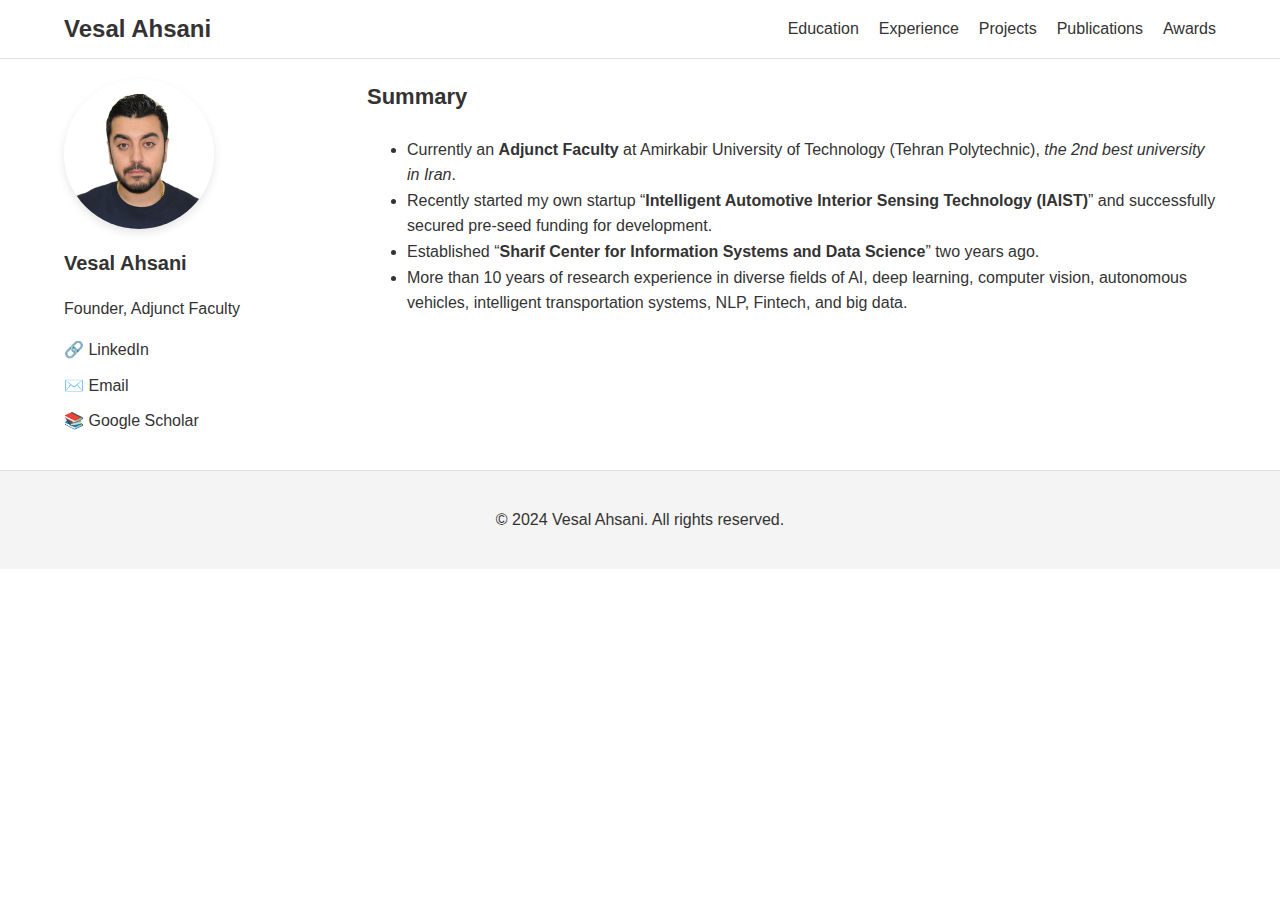
==== index.html @ ca5a57ae "Update index.html" ====
<!DOCTYPE html>
<html lang="en">
<head>
    <meta charset="UTF-8">
    <meta http-equiv="X-UA-Compatible" content="IE=edge">
    <meta name="viewport" content="width=device-width, initial-scale=1.0">
    <title>Vesal Ahsani - Personal Website</title>
    <link rel="stylesheet" href="styles.css">
</head>
<body>
    <header>
        <div class="container">
            <h1><a href="index.html" class="no-link-style">Vesal Ahsani</a></h1>
            <nav>
                <ul>
                    <li><a href="education.html">Education</a></li>
                    <li><a href="experience.html">Experience</a></li>
                    <li><a href="projects.html">Projects</a></li>
                    <li><a href="publications.html">Publications</a></li>
                    <li><a href="awards.html">Awards</a></li>
                </ul>
            </nav>
        </div>
    </header>

    <div class="main-content">
        <div class="sidebar">
            <img src="profile.jpg" alt="Vesal Ahsani" class="profile-photo">
            <h2>Vesal Ahsani</h2>
            <p>Founder, Adjunct Faculty</p>
            <ul class="contact-info">
                <li><a href="https://www.linkedin.com/in/vesalahsani/" target="_blank">LinkedIn</a></li>
                <li><a href="mailto:vesalahsani@gmail.com">Email</a></li>
                <li><a href="https://scholar.google.com/citations?user=c81c_m8AAAAJ&hl=en&oi=ao" target="_blank">Google Scholar</a></li>
            </ul>
        </div>

        <div class="content">
            <section id="summary">
                <h3>Summary</h3>
                <ul>
                    <li>Currently an <strong>Adjunct Faculty</strong> at Amirkabir University of Technology (Tehran Polytechnic), <i>the 2nd best university in Iran</i>.</li>
                    <li>Recently started my own startup “<strong>Intelligent Automotive Interior Sensing Technology (IAIST)</strong>” and successfully secured pre-seed funding for development.</li>
                    <li>Established “<strong>Sharif Center for Information Systems and Data Science</strong>” two years ago.</li>
                    <li>More than 10 years of research experience in diverse fields of AI, deep learning, computer vision, autonomous vehicles, intelligent transportation systems, NLP, Fintech, and big data.</li>
                </ul>
            </section>
        </div>
    </div>

    <footer>
        <p>&copy; 2024 Vesal Ahsani. All rights reserved.</p>
    </footer>
</body>
</html>
---- styles.css ----
body {
    font-family: Arial, sans-serif;
    margin: 0;
    padding: 0;
    line-height: 1.6;
    color: #333;
}

header {
    background-color: #fff;
    border-bottom: 1px solid #ddd;
    padding: 10px 0;
}

.container {
    width: 90%;
    margin: 0 auto;
    display: flex;
    justify-content: space-between;
    align-items: center;
}

h1 {
    margin: 0;
    font-size: 24px;
    font-weight: bold;
}

/* Make name clickable but styled like normal text */
h1 a.no-link-style {
    color: #333;
    text-decoration: none;
    cursor: pointer;
}

h1 a.no-link-style:hover {
    color: #333;
}

nav ul {
    list-style: none;
    padding: 0;
    margin: 0;
    display: flex;
}

nav ul li {
    margin-left: 20px;
}

nav ul li a {
    text-decoration: none;
    color: #333;
    font-size: 16px;
    transition: color 0.3s ease;
}

nav ul li a:hover {
    color: #007BFF; /* Change link color on hover */
}

.main-content {
    display: flex;
    margin: 20px auto;
    width: 90%;
}

.sidebar {
    width: 25%;
    padding-right: 20px;
}

.profile-photo {
    width: 100%;
    max-width: 150px;
    border-radius: 50%; /* Make profile photo circular */
    box-shadow: 0 4px 8px rgba(0, 0, 0, 0.1); /* Adds a shadow effect */
    /* filter: blur(0.2px) brightness(0.9); Adds blur and reduces brightness for a vague effect */
    transition: filter 0.3s ease; /* Smooth transition for hover effect */    
}

.sidebar h2 {
    margin-top: 10px;
    font-size: 20px;
}

.contact-info {
    list-style: none;
    padding: 0;
}

.contact-info li {
    margin-top: 10px;
}

.contact-info a {
    text-decoration: none;
    color: #333;
    transition: color 0.3s ease;
}

/* Emojis for Contact Links */
.contact-info li a:before {
    content: '🔗 '; /* Default icon */
}

.contact-info li a[href*="linkedin"]::before {
    content: '🔗 '; /* LinkedIn emoji */
}

.contact-info li a[href*="mailto"]::before {
    content: '✉️ '; /* Email emoji */
}

.contact-info li a[href*="scholar"]::before {
    content: '📚 '; /* Google Scholar emoji */
}

.contact-info a:hover {
    color: #007BFF; /* Change link color on hover */
}

.content {
    width: 75%;
}

.content h3 {
    font-size: 22px;
    margin-top: 0;
}

footer {
    text-align: center;
    padding: 20px 0;
    background-color: #f4f4f4;
    border-top: 1px solid #ddd;
    margin-top: 20px;
}
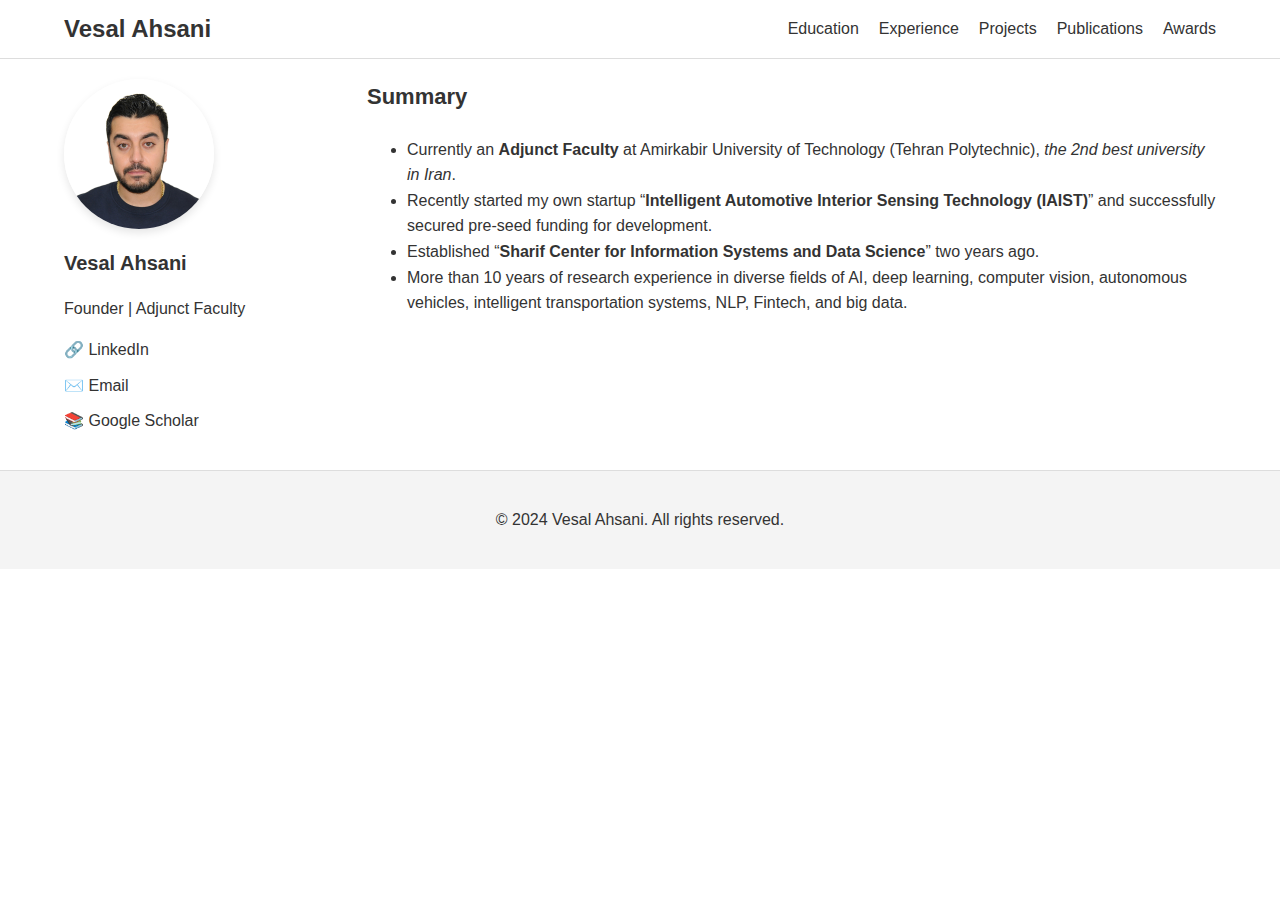
==== commit 176d7739: "Update index.html" ====
--- a/index.html
+++ b/index.html
@@ -27,7 +27,7 @@
         <div class="sidebar">
             <img src="profile.jpg" alt="Vesal Ahsani" class="profile-photo">
             <h2>Vesal Ahsani</h2>
-            <p>Founder, Adjunct Faculty</p>
+            <p>Founder | Adjunct Faculty</p>
             <ul class="contact-info">
                 <li><a href="https://www.linkedin.com/in/vesalahsani/" target="_blank">LinkedIn</a></li>
                 <li><a href="mailto:vesalahsani@gmail.com">Email</a></li>
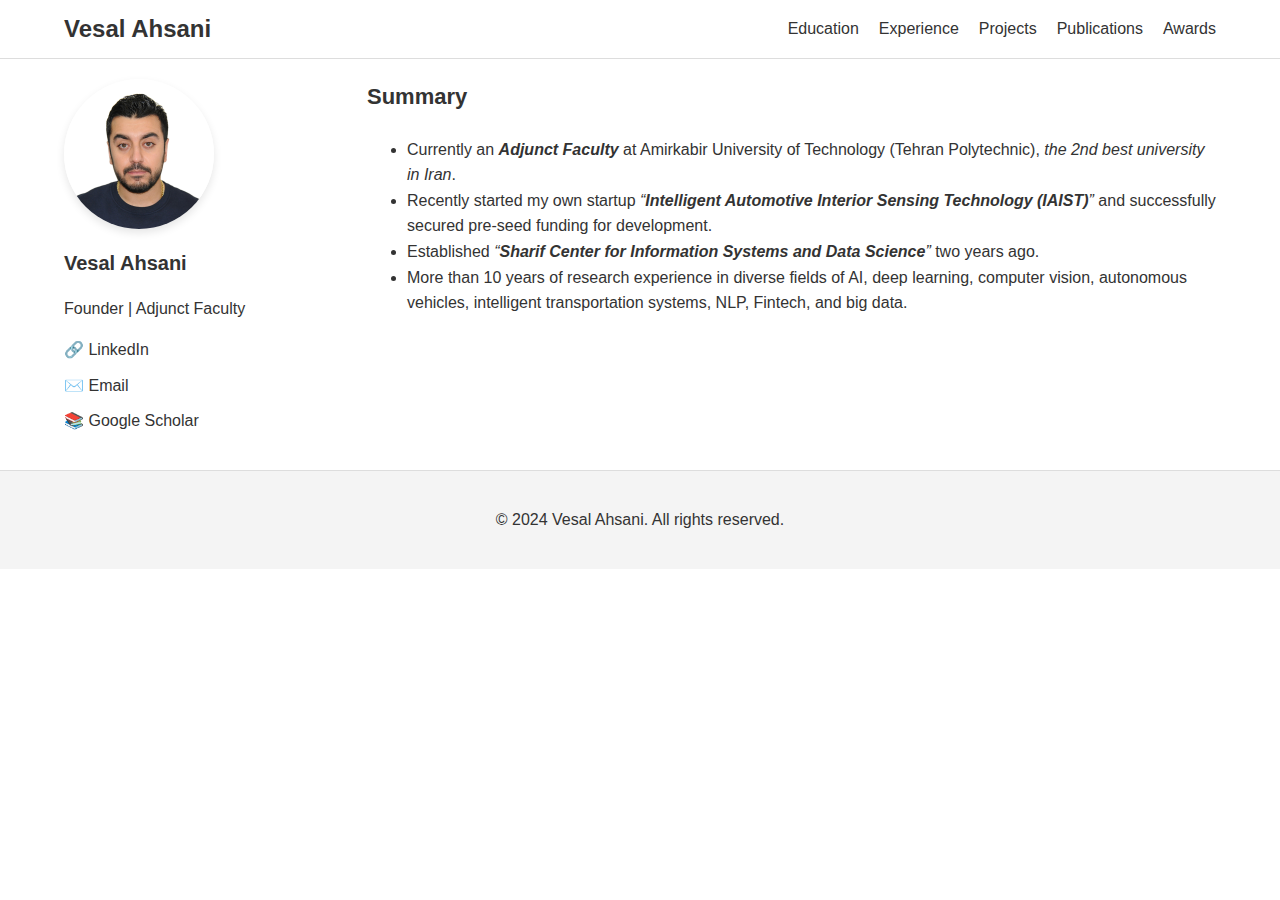
==== commit 56110e88: "Update index.html" ====
--- a/index.html
+++ b/index.html
@@ -39,9 +39,9 @@
             <section id="summary">
                 <h3>Summary</h3>
                 <ul>
-                    <li>Currently an <strong>Adjunct Faculty</strong> at Amirkabir University of Technology (Tehran Polytechnic), <i>the 2nd best university in Iran</i>.</li>
-                    <li>Recently started my own startup “<strong>Intelligent Automotive Interior Sensing Technology (IAIST)</strong>” and successfully secured pre-seed funding for development.</li>
-                    <li>Established “<strong>Sharif Center for Information Systems and Data Science</strong>” two years ago.</li>
+                    <li>Currently an <i><strong>Adjunct Faculty</strong></i> at Amirkabir University of Technology (Tehran Polytechnic), <i>the 2nd best university in Iran</i>.</li>
+                    <li>Recently started my own startup <i>“<strong>Intelligent Automotive Interior Sensing Technology (IAIST)</strong>”</i> and successfully secured pre-seed funding for development.</li>
+                    <li>Established <i>“<strong>Sharif Center for Information Systems and Data Science</strong>”</i> two years ago.</li>
                     <li>More than 10 years of research experience in diverse fields of AI, deep learning, computer vision, autonomous vehicles, intelligent transportation systems, NLP, Fintech, and big data.</li>
                 </ul>
             </section>
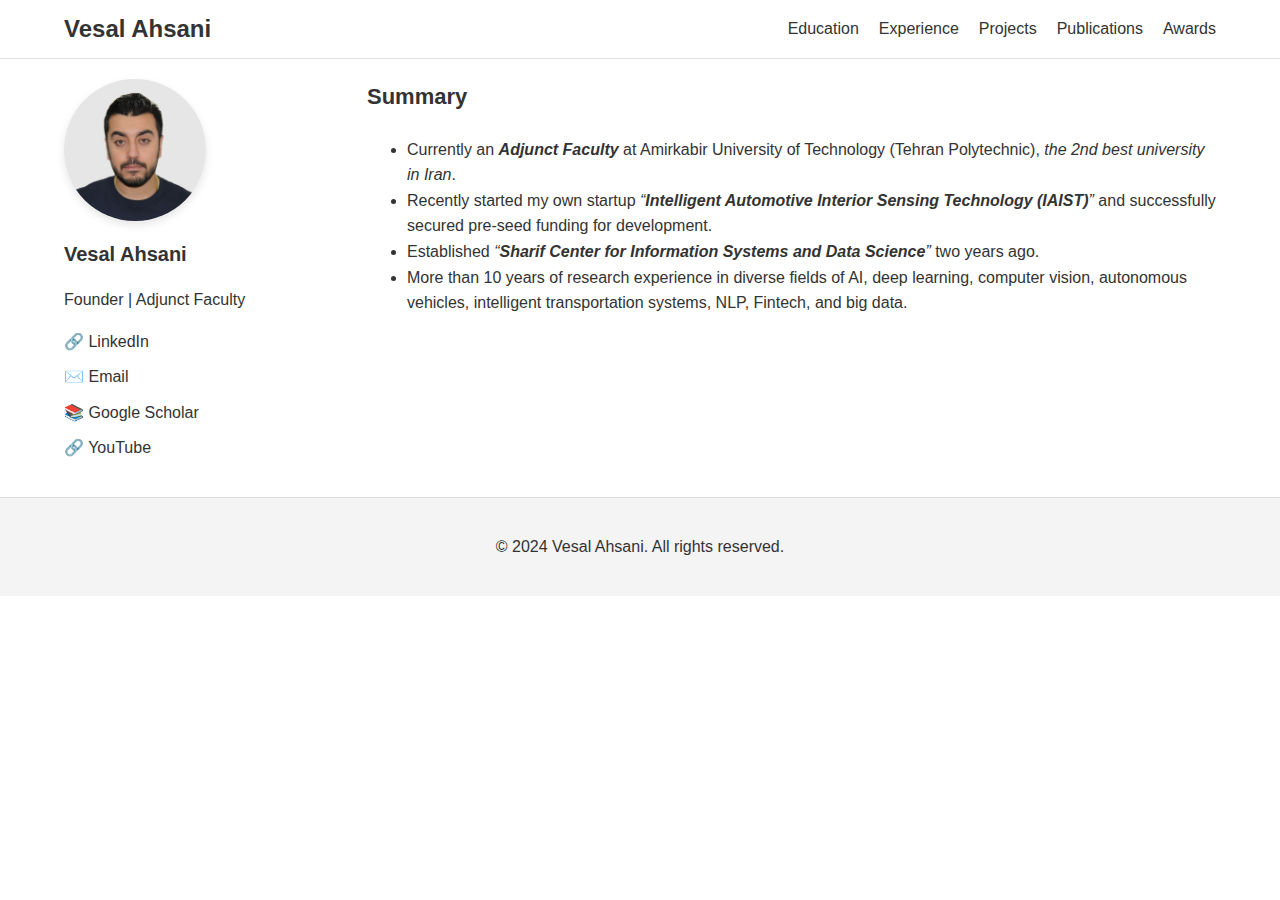
==== commit b6c6f11c: "Update index.html" ====
--- a/index.html
+++ b/index.html
@@ -32,6 +32,7 @@
                 <li><a href="https://www.linkedin.com/in/vesalahsani/" target="_blank">LinkedIn</a></li>
                 <li><a href="mailto:vesalahsani@gmail.com">Email</a></li>
                 <li><a href="https://scholar.google.com/citations?user=c81c_m8AAAAJ&hl=en&oi=ao" target="_blank">Google Scholar</a></li>
+                <li><a href="https://www.youtube.com/@vesalahsani1518" target="_blank">YouTube</a></li>                
             </ul>
         </div>
 
--- a/styles.css
+++ b/styles.css
@@ -71,11 +71,11 @@
 }
 
 .profile-photo {
-    width: 100%;
+    width: 50%;
     max-width: 150px;
     border-radius: 50%; /* Make profile photo circular */
     box-shadow: 0 4px 8px rgba(0, 0, 0, 0.1); /* Adds a shadow effect */
-    /* filter: blur(0.2px) brightness(0.9); Adds blur and reduces brightness for a vague effect */
+    filter: blur(0.2px) brightness(0.9); /*Adds blur and reduces brightness for a vague effect */
     transition: filter 0.3s ease; /* Smooth transition for hover effect */    
 }
 
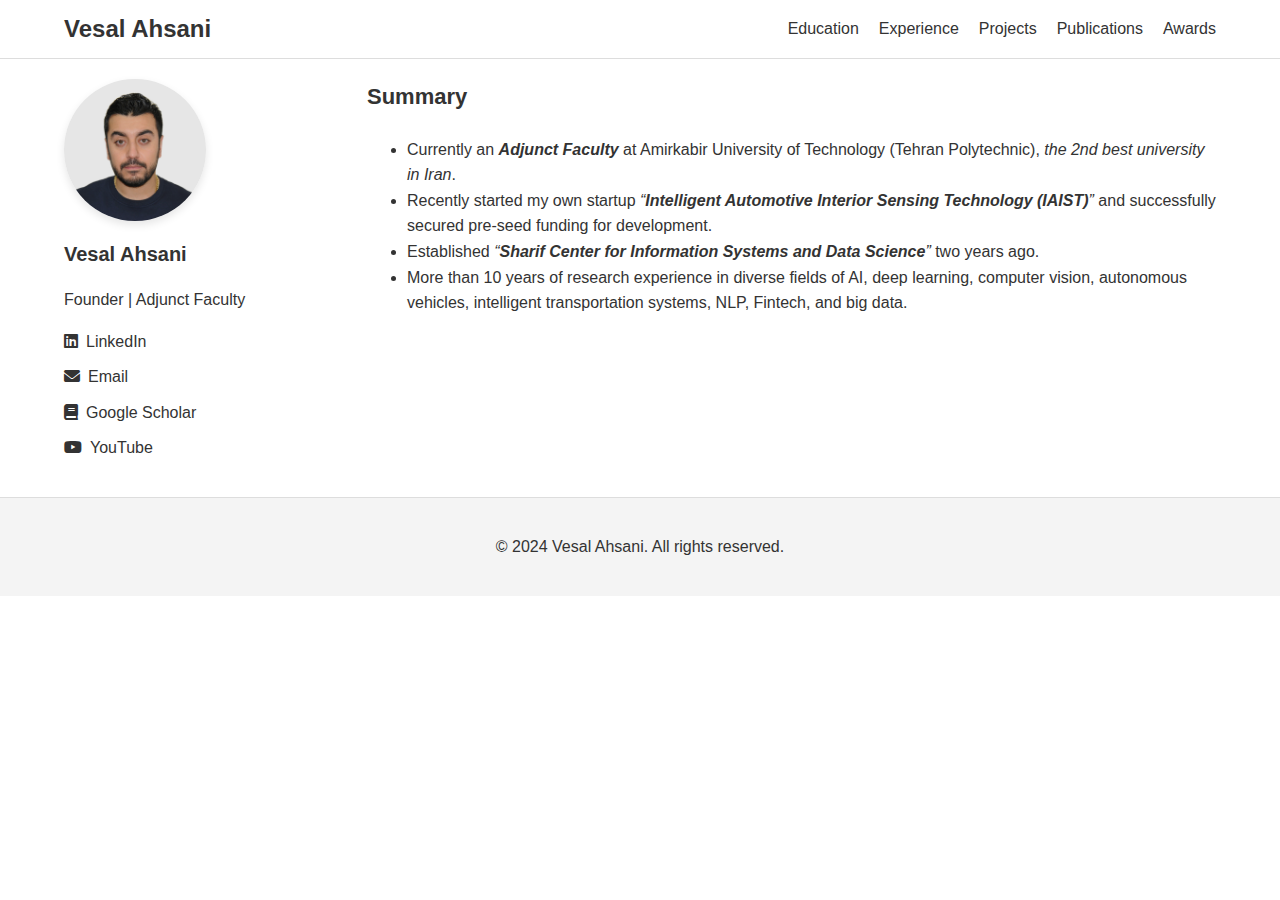
==== commit 64f7b5af: "Update index.html" ====
--- a/index.html
+++ b/index.html
@@ -6,6 +6,7 @@
     <meta name="viewport" content="width=device-width, initial-scale=1.0">
     <title>Vesal Ahsani - Personal Website</title>
     <link rel="stylesheet" href="styles.css">
+    <link rel="stylesheet" href="https://cdnjs.cloudflare.com/ajax/libs/font-awesome/6.0.0-beta3/css/all.min.css">
 </head>
 <body>
     <header>
--- a/styles.css
+++ b/styles.css
@@ -99,21 +99,29 @@
     transition: color 0.3s ease;
 }
 
-/* Emojis for Contact Links */
+/* Font Awesome Icons for Contact Links */
 .contact-info li a:before {
-    content: '🔗 '; /* Default icon */
+    margin-right: 8px; /* Add space between icon and text */
 }
 
-.contact-info li a[href*="linkedin"]::before {
-    content: '🔗 '; /* LinkedIn emoji */
+.contact-info li a[href*="linkedin.com"]::before {
+    content: '\f08c'; /* LinkedIn icon */
+    font-family: 'FontAwesome';
 }
 
 .contact-info li a[href*="mailto"]::before {
-    content: '✉️ '; /* Email emoji */
+    content: '\f0e0'; /* Email icon */
+    font-family: 'FontAwesome';
 }
 
-.contact-info li a[href*="scholar"]::before {
-    content: '📚 '; /* Google Scholar emoji */
+.contact-info li a[href*="scholar.google.com"]::before {
+    content: '\f02d'; /* Google Scholar icon */
+    font-family: 'FontAwesome';
+}
+
+.contact-info li a[href*="youtube.com"]::before {
+    content: '\f167'; /* YouTube icon */
+    font-family: 'FontAwesome';
 }
 
 .contact-info a:hover {
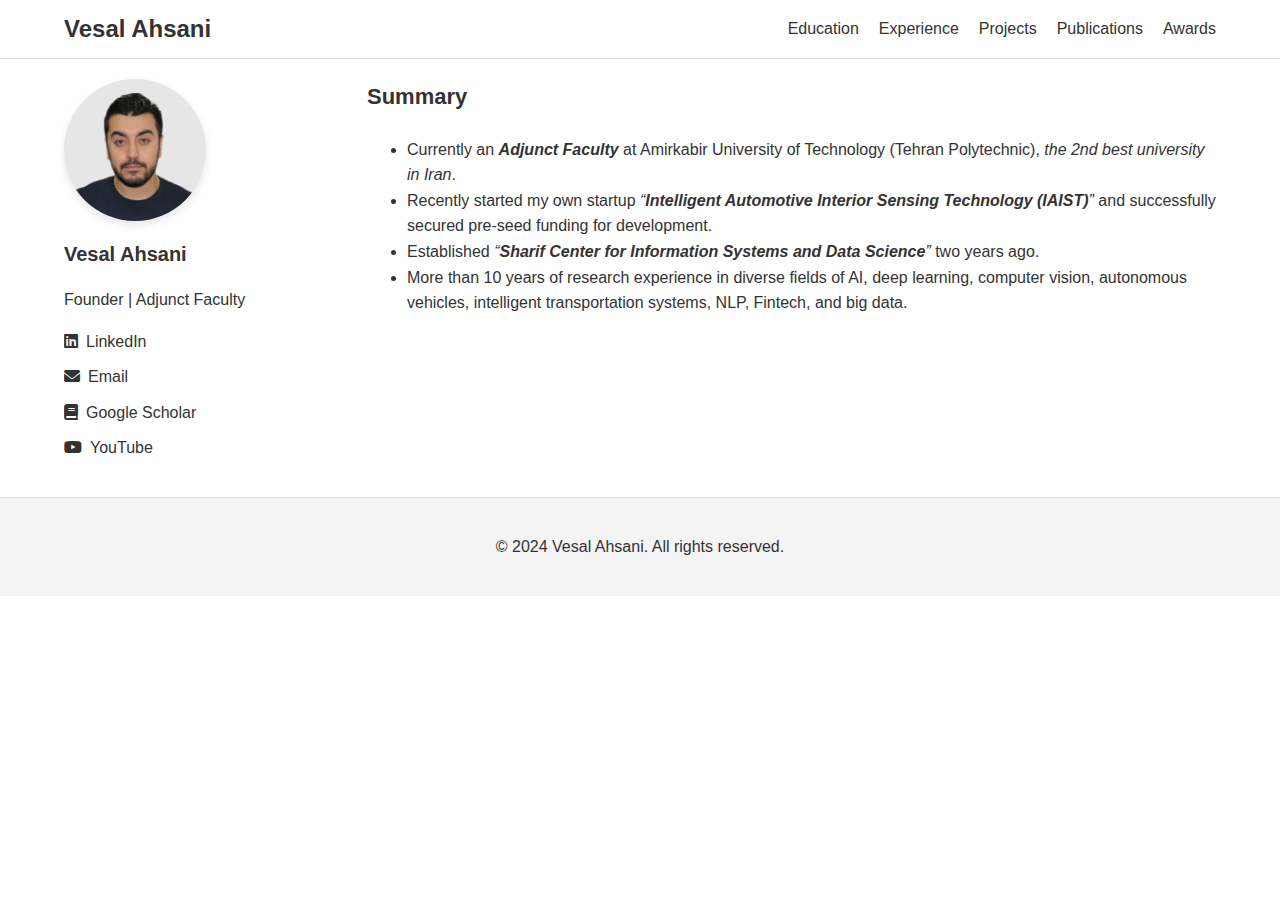
==== commit e5632a8a: "Update index.html" ====
--- a/index.html
+++ b/index.html
@@ -30,10 +30,10 @@
             <h2>Vesal Ahsani</h2>
             <p>Founder | Adjunct Faculty</p>
             <ul class="contact-info">
-                <li><a href="https://www.linkedin.com/in/vesalahsani/" target="_blank">LinkedIn</a></li>
+                <li><a href="https://www.linkedin.com/in/vesalahsani/">LinkedIn</a></li>
                 <li><a href="mailto:vesalahsani@gmail.com">Email</a></li>
-                <li><a href="https://scholar.google.com/citations?user=c81c_m8AAAAJ&hl=en&oi=ao" target="_blank">Google Scholar</a></li>
-                <li><a href="https://www.youtube.com/@vesalahsani1518" target="_blank">YouTube</a></li>                
+                <li><a href="https://scholar.google.com/citations?user=c81c_m8AAAAJ&hl=en&oi=ao">Google Scholar</a></li>
+                <li><a href="https://www.youtube.com/@vesalahsani1518">YouTube</a></li>
             </ul>
         </div>
 
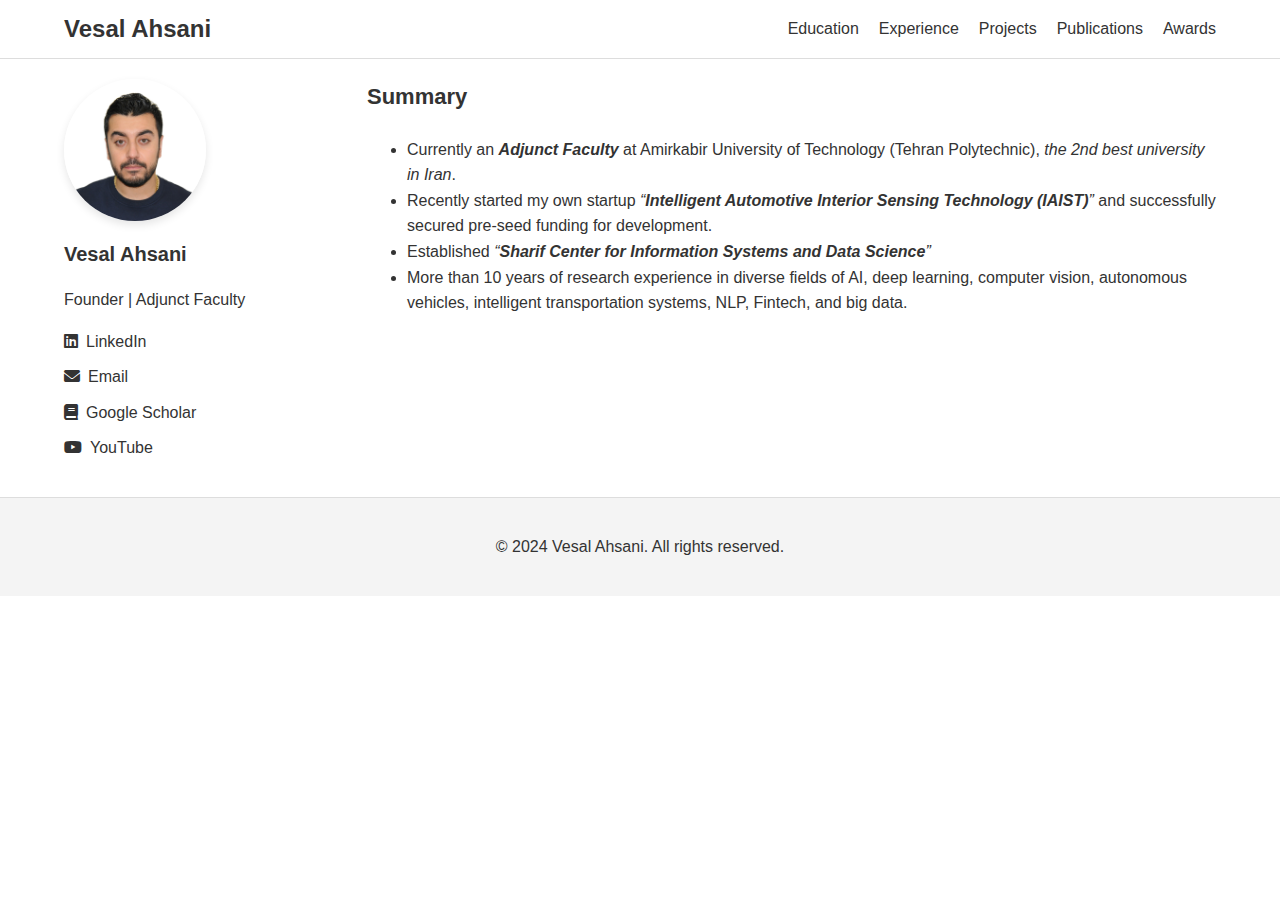
==== commit dadf72be: "Update index.html" ====
--- a/index.html
+++ b/index.html
@@ -43,7 +43,7 @@
                 <ul>
                     <li>Currently an <i><strong>Adjunct Faculty</strong></i> at Amirkabir University of Technology (Tehran Polytechnic), <i>the 2nd best university in Iran</i>.</li>
                     <li>Recently started my own startup <i>“<strong>Intelligent Automotive Interior Sensing Technology (IAIST)</strong>”</i> and successfully secured pre-seed funding for development.</li>
-                    <li>Established <i>“<strong>Sharif Center for Information Systems and Data Science</strong>”</i> two years ago.</li>
+                    <li>Established <i>“<strong>Sharif Center for Information Systems and Data Science</strong>”</i></li>
                     <li>More than 10 years of research experience in diverse fields of AI, deep learning, computer vision, autonomous vehicles, intelligent transportation systems, NLP, Fintech, and big data.</li>
                 </ul>
             </section>
--- a/styles.css
+++ b/styles.css
@@ -75,7 +75,7 @@
     max-width: 150px;
     border-radius: 50%; /* Make profile photo circular */
     box-shadow: 0 4px 8px rgba(0, 0, 0, 0.1); /* Adds a shadow effect */
-    filter: blur(0.2px) brightness(0.9); /*Adds blur and reduces brightness for a vague effect */
+    /*filter: blur(0.2px) brightness(0.9); Adds blur and reduces brightness for a vague effect */
     transition: filter 0.3s ease; /* Smooth transition for hover effect */    
 }
 
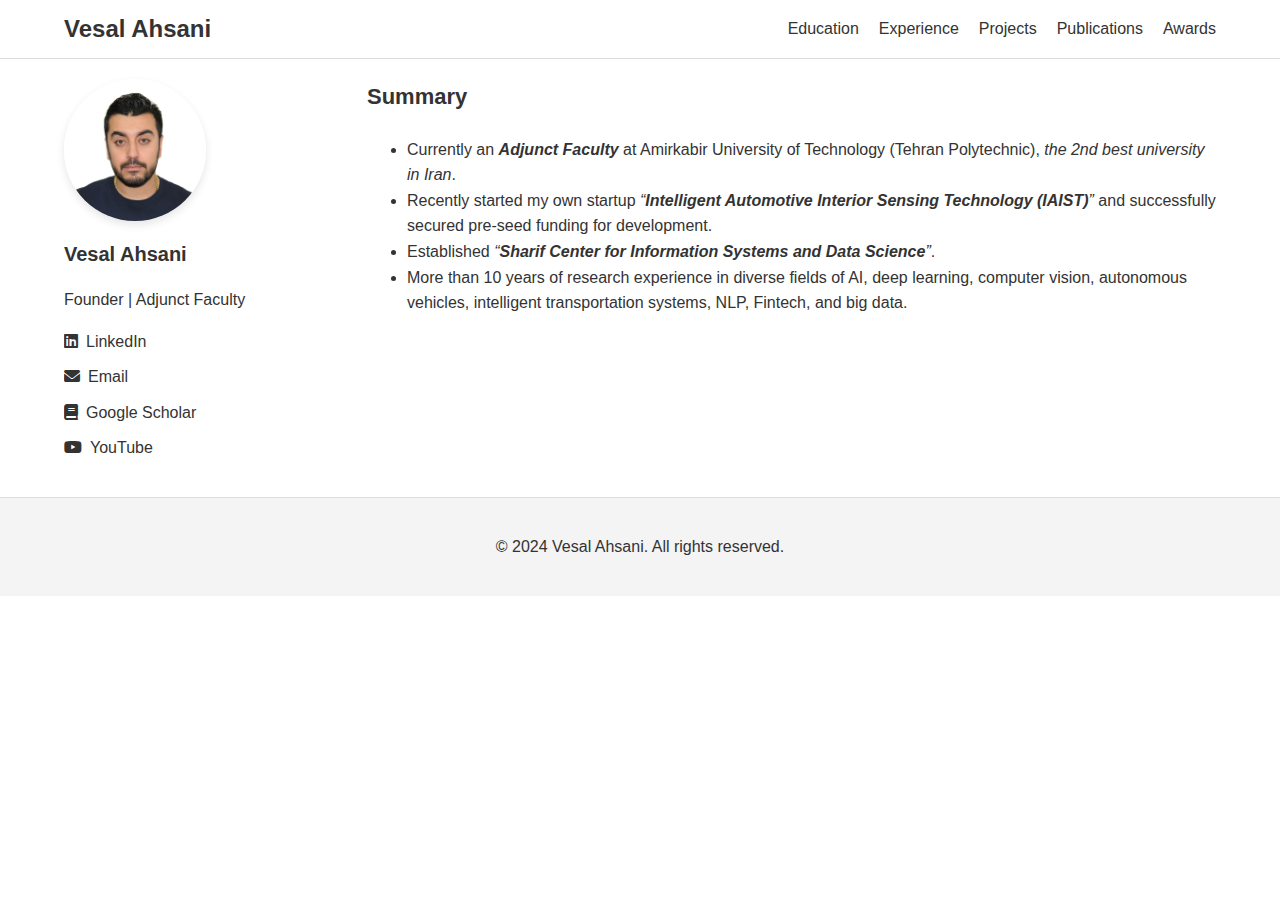
==== commit 29d60eb7: "Update index.html" ====
--- a/index.html
+++ b/index.html
@@ -43,7 +43,7 @@
                 <ul>
                     <li>Currently an <i><strong>Adjunct Faculty</strong></i> at Amirkabir University of Technology (Tehran Polytechnic), <i>the 2nd best university in Iran</i>.</li>
                     <li>Recently started my own startup <i>“<strong>Intelligent Automotive Interior Sensing Technology (IAIST)</strong>”</i> and successfully secured pre-seed funding for development.</li>
-                    <li>Established <i>“<strong>Sharif Center for Information Systems and Data Science</strong>”</i></li>
+                    <li>Established <i>“<strong>Sharif Center for Information Systems and Data Science</strong>”</i>.</li>
                     <li>More than 10 years of research experience in diverse fields of AI, deep learning, computer vision, autonomous vehicles, intelligent transportation systems, NLP, Fintech, and big data.</li>
                 </ul>
             </section>
